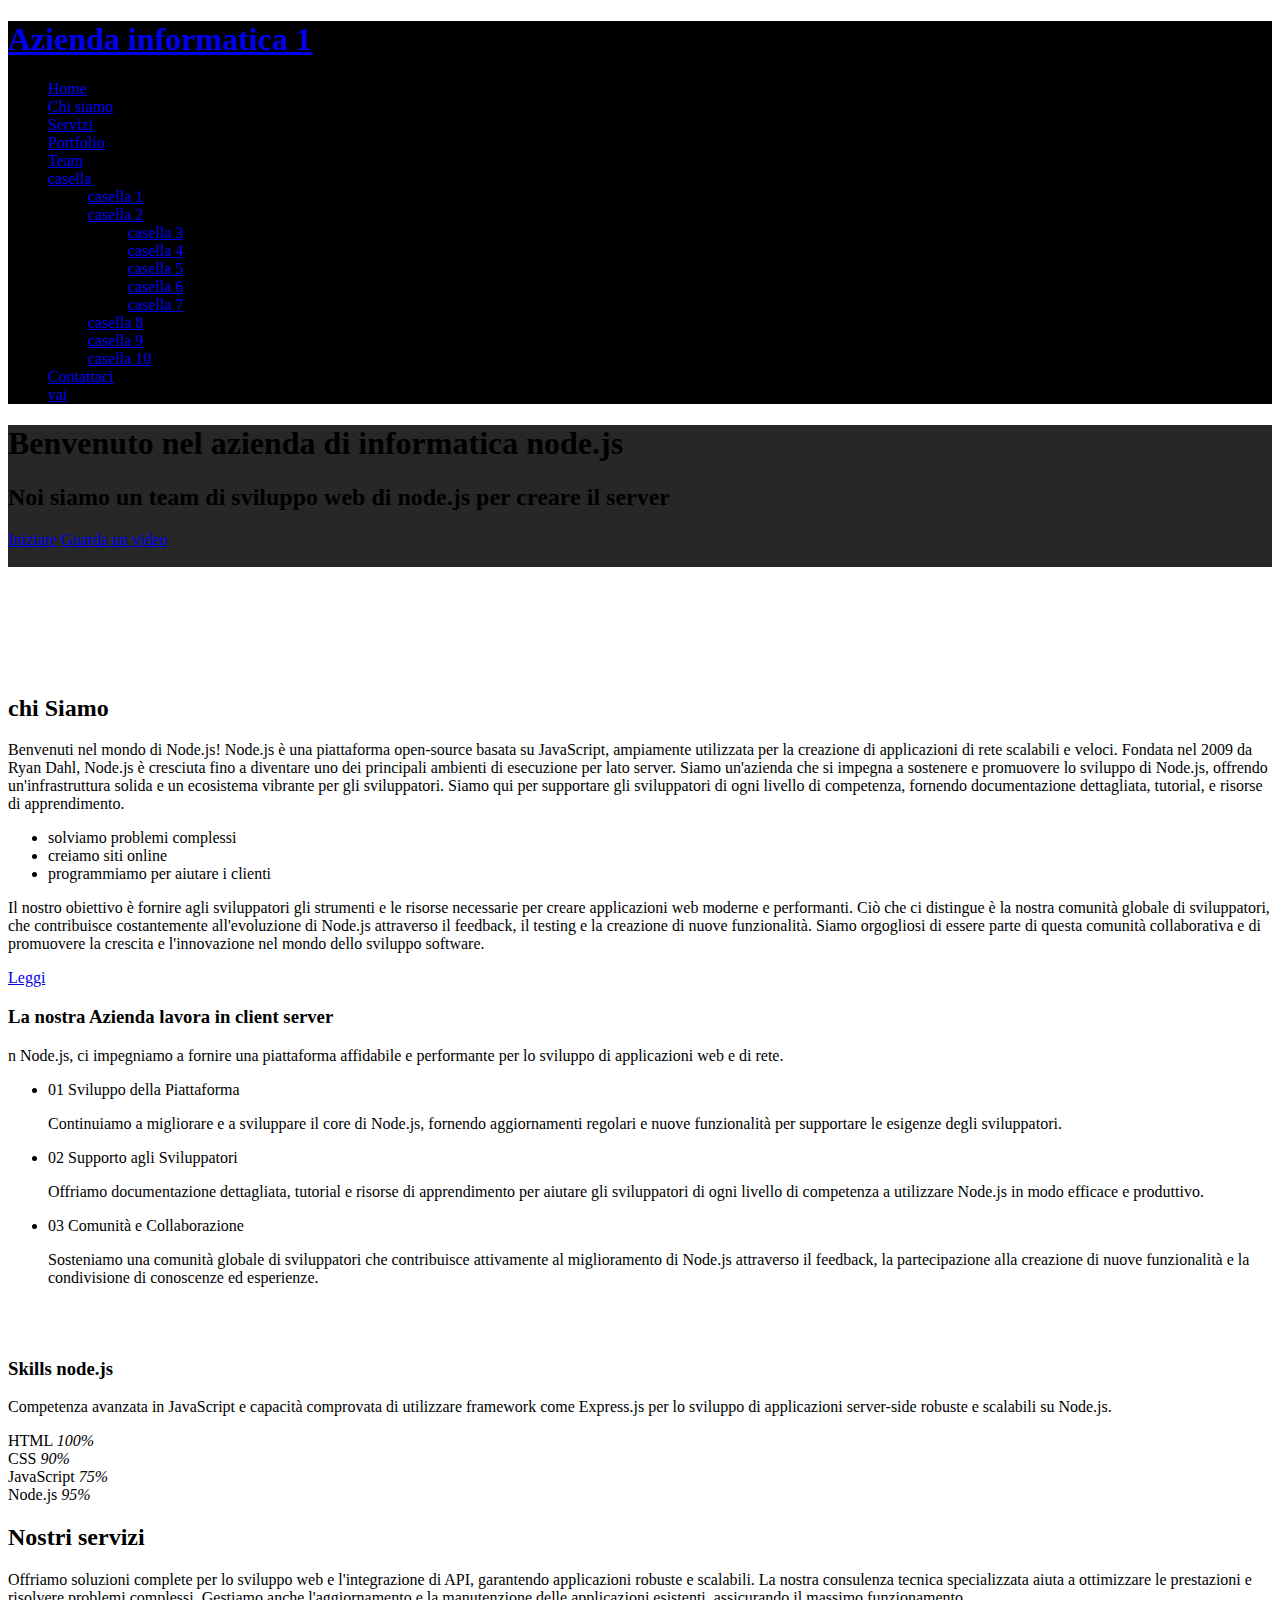
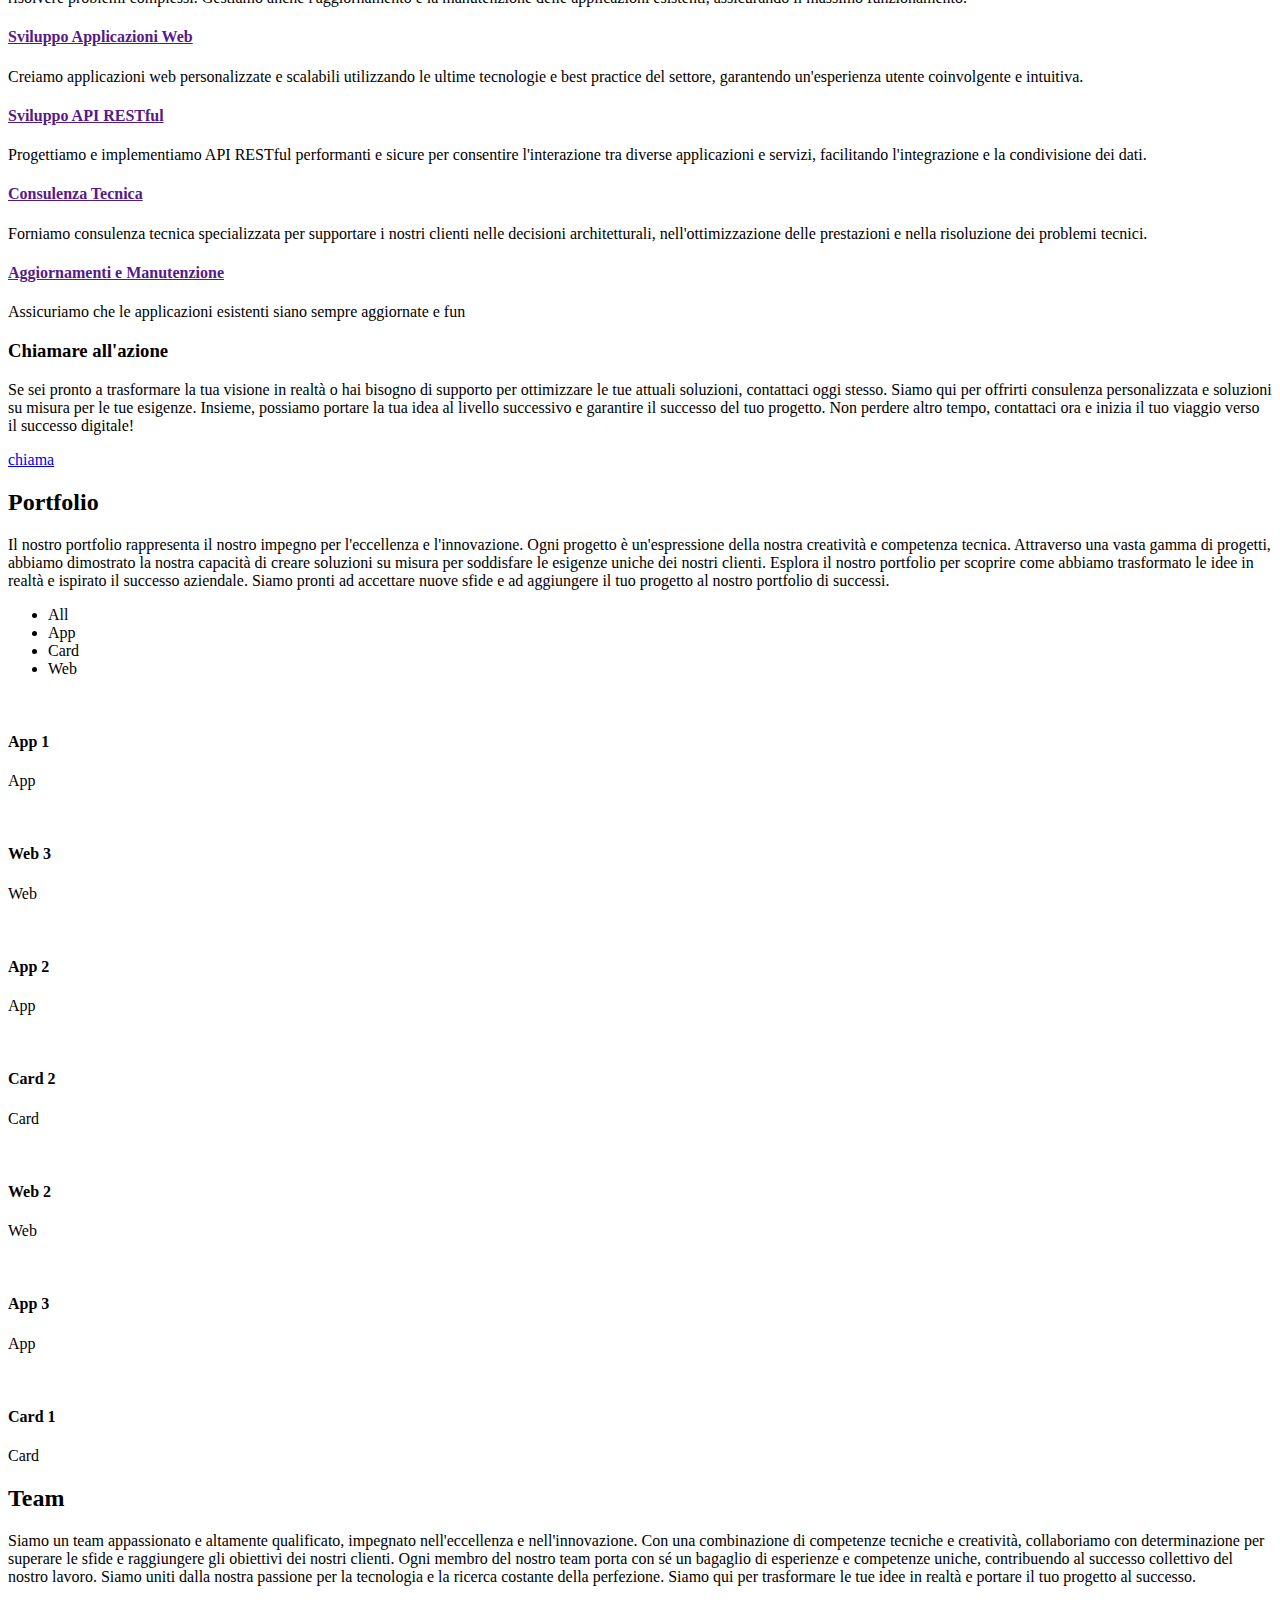
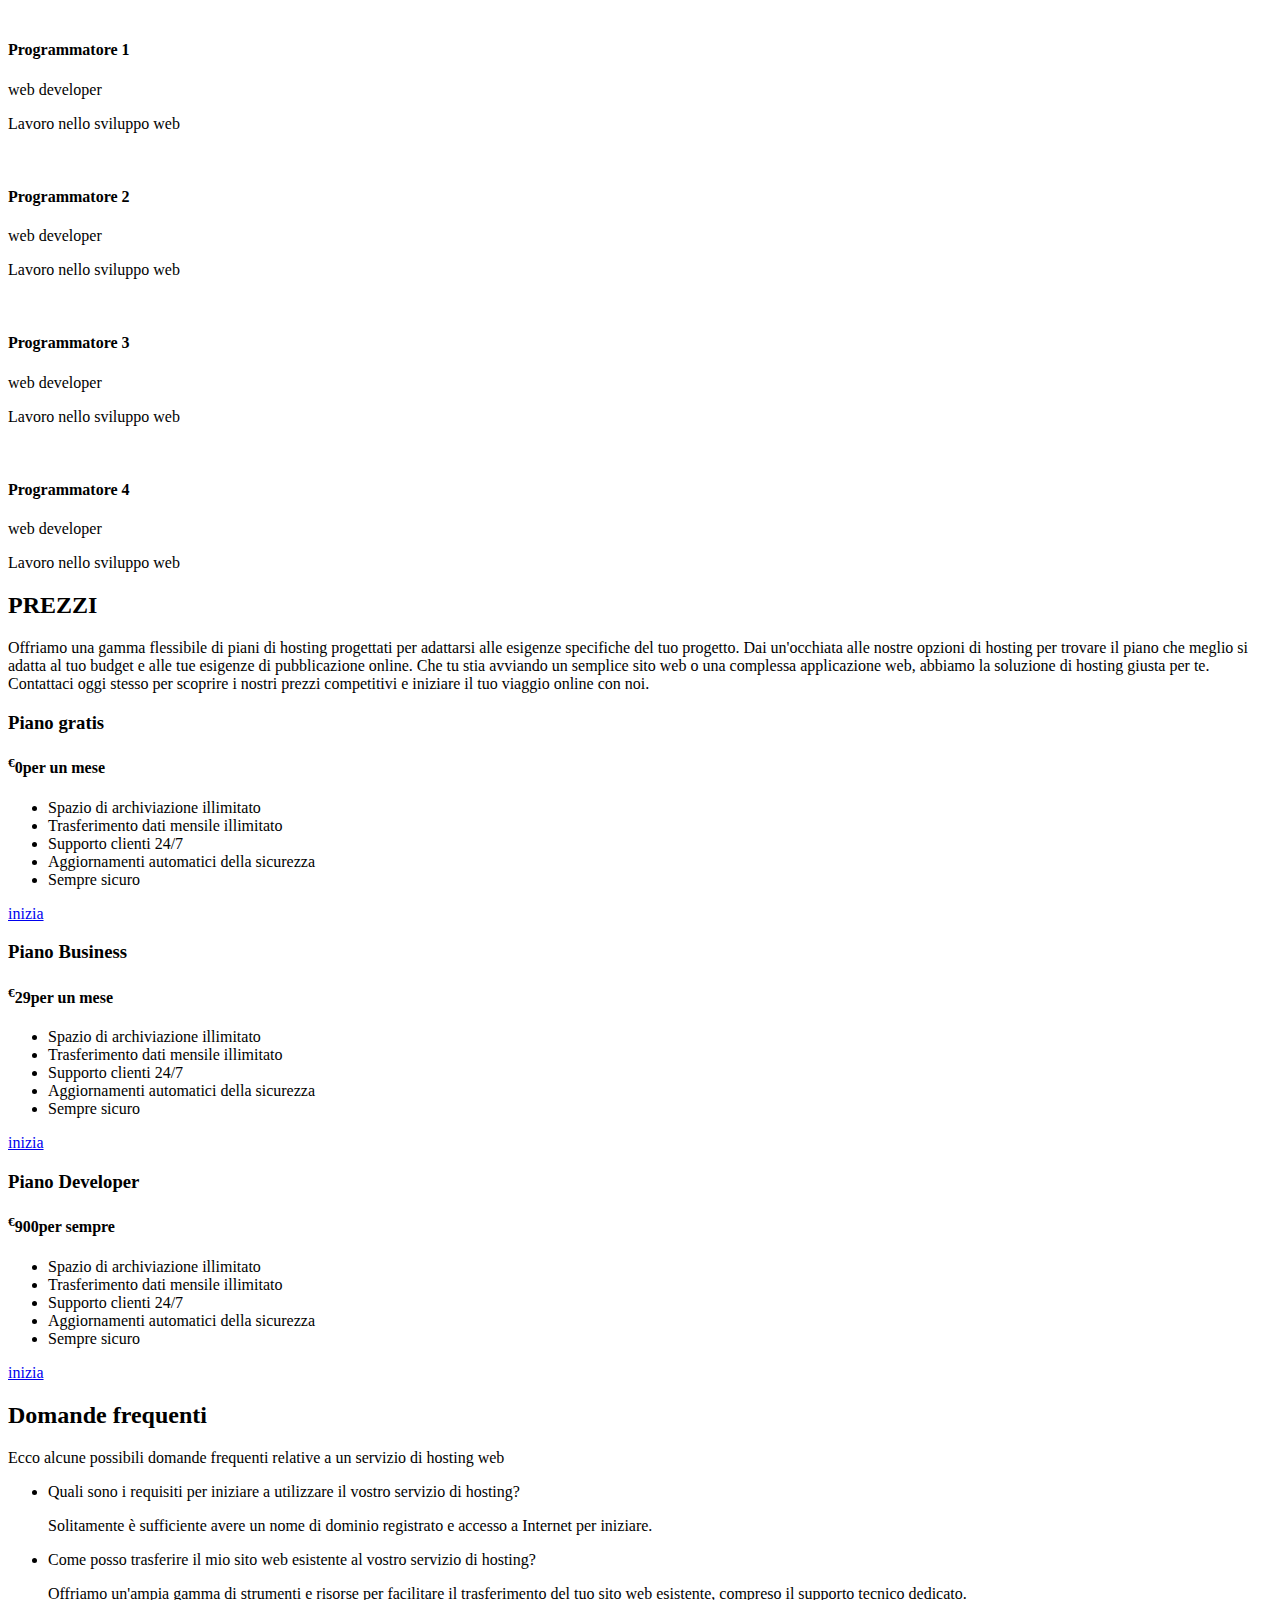
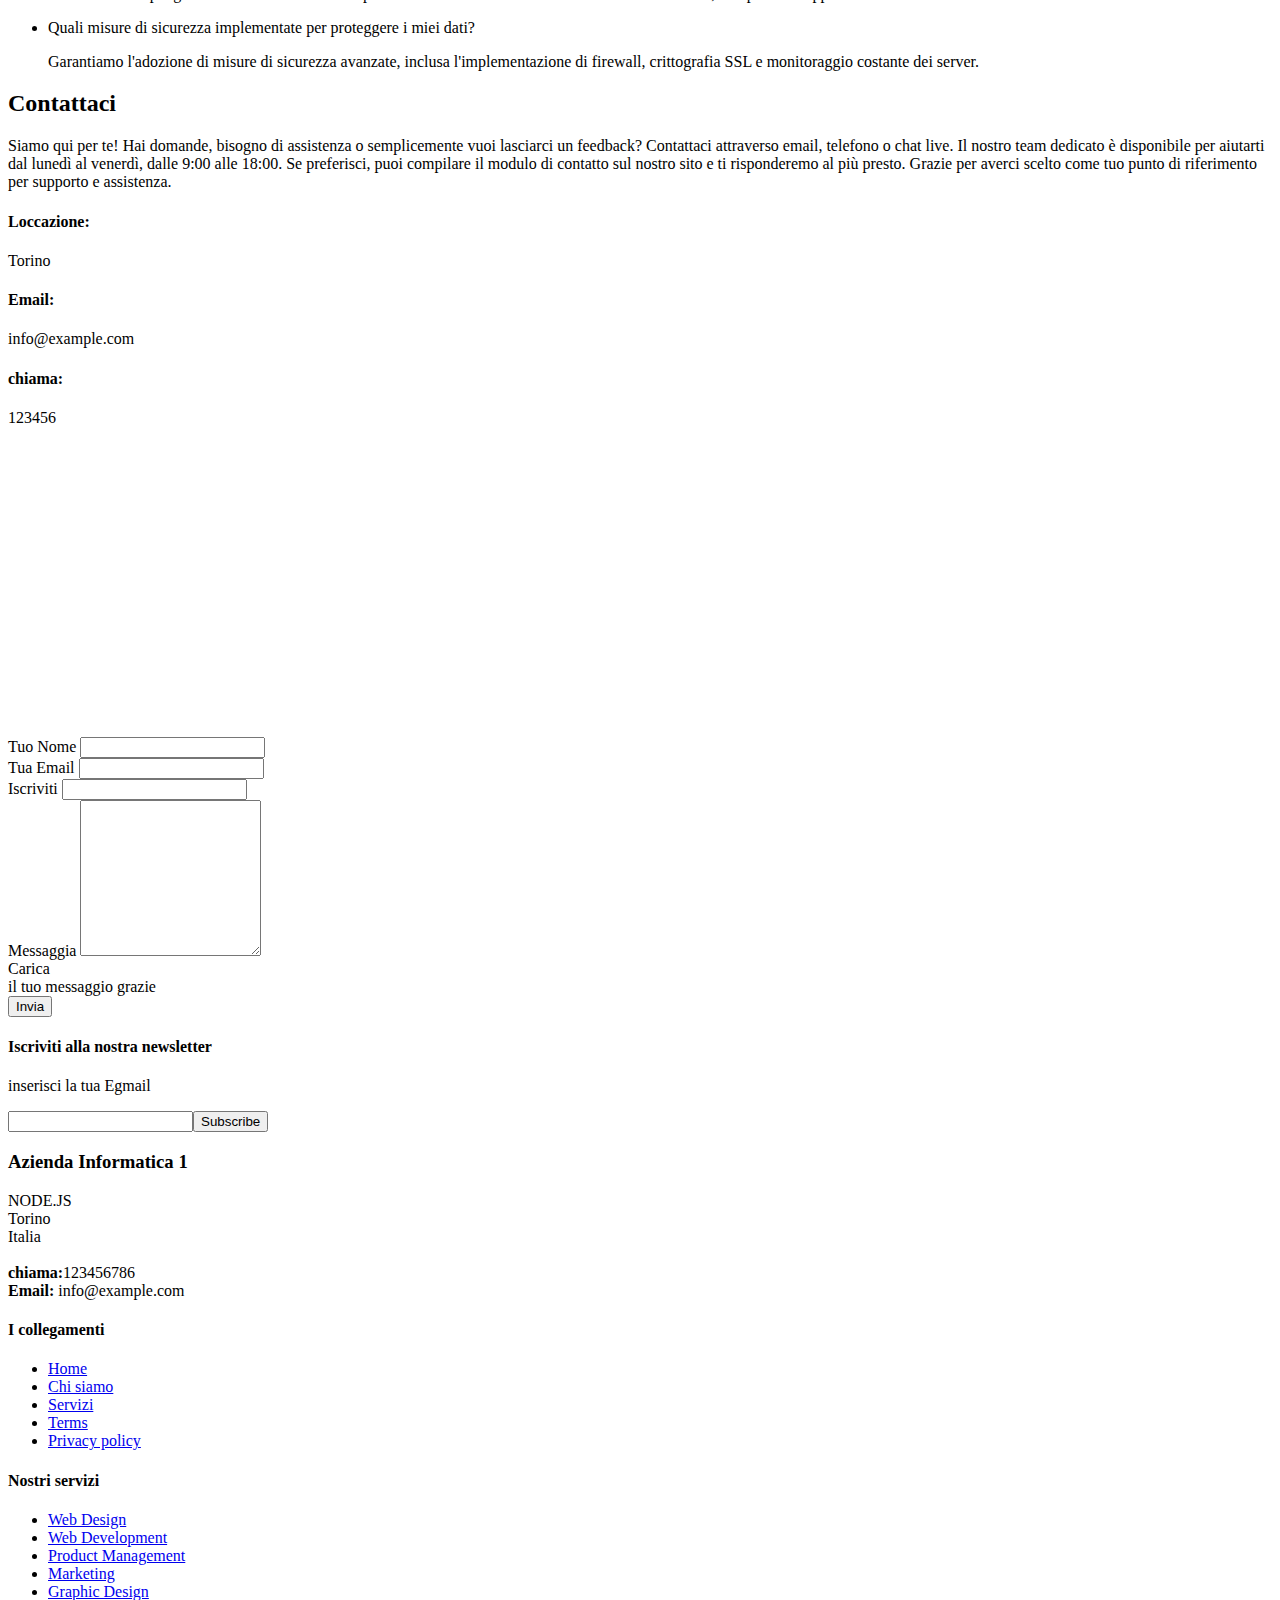
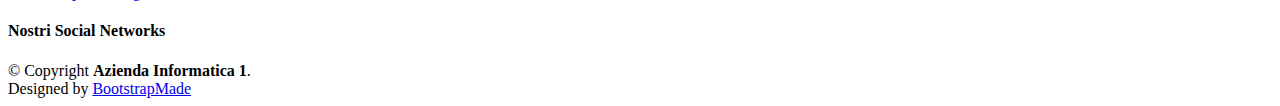
==== index.html @ ce7b56e3 "Add files via upload" ====
<!DOCTYPE html>
<html lang="en">

<head>
  <meta charset="utf-8">
  <meta content="width=device-width, initial-scale=1.0" name="viewport">

  <title>Arsha Bootstrap Template - Index</title>
  <meta content="" name="description">
  <meta content="" name="keywords">

  <link href="assets/img/favicon.png" rel="icon">
  <link href="assets/img/apple-touch-icon.png" rel="apple-touch-icon">

  <link href="https://fonts.googleapis.com/css?family=Open+Sans:300,300i,400,400i,600,600i,700,700i|Jost:300,300i,400,400i,500,500i,600,600i,700,700i|Poppins:300,300i,400,400i,500,500i,600,600i,700,700i" rel="stylesheet">

  <link href="assets/vendor/aos/aos.css" rel="stylesheet">
  <link href="assets/vendor/bootstrap/css/bootstrap.min.css" rel="stylesheet">
  <link href="assets/vendor/bootstrap-icons/bootstrap-icons.css" rel="stylesheet">
  <link href="assets/vendor/boxicons/css/boxicons.min.css" rel="stylesheet">
  <link href="assets/vendor/glightbox/css/glightbox.min.css" rel="stylesheet">
  <link href="assets/vendor/remixicon/remixicon.css" rel="stylesheet">
  <link href="assets/vendor/swiper/swiper-bundle.min.css" rel="stylesheet">

  <link href="assets/css/style.css" rel="stylesheet">

</head>

<body>

  <header id="header" class="fixed-top "style="background-color: black;">
    <div class="container d-flex align-items-center" >

      <h1 class="logo me-auto"><a href="index.html">Azienda informatica 1</a></h1>

      <nav id="navbar" class="navbar">
        <ul>
          <li><a class="nav-link scrollto active" href="#hero">Home</a></li>
          <li><a class="nav-link scrollto" href="#about">Chi siamo</a></li>
          <li><a class="nav-link scrollto" href="#services">Servizi</a></li>
          <li><a class="nav-link   scrollto" href="#portfolio">Portfolio</a></li>
          <li><a class="nav-link scrollto" href="#team">Team</a></li>
          <li class="dropdown"><a href="#"><span>casella </span> <i class="bi bi-chevron-down"></i></a>
            <ul>
              <li><a href="#">casella 1</a></li>
              <li class="dropdown"><a href="#"><span>casella 2</span> <i class="bi bi-chevron-right"></i></a>
                <ul>
                  <li><a href="#">casella 3</a></li>
                  <li><a href="#">casella 4</a></li>
                  <li><a href="#">casella 5</a></li>
                  <li><a href="#">casella 6</a></li>
                  <li><a href="#">casella 7</a></li>
                </ul>
              </li>
              <li><a href="#">casella 8</a></li>
              <li><a href="#">casella 9</a></li>
              <li><a href="#">casella 10</a></li>
            </ul>
          </li>
          <li><a class="nav-link scrollto" href="#contact">Contattaci</a></li>
          <li><a class="getstarted scrollto" href="#about">vai</a></li>
        </ul>
        <i class="bi bi-list mobile-nav-toggle"></i>
      </nav>

    </div>
  </header>

  <section id="hero" class="d-flex align-items-center"style="background-color: rgb(39, 39, 39);" >

    <div class="container" style="background-color: rgb(39, 39, 39);">
      <div class="row">
        <div class="col-lg-6 d-flex flex-column justify-content-center pt-4 pt-lg-0 order-2 order-lg-1" data-aos="fade-up" data-aos-delay="200">
          <h1>Benvenuto nel azienda di informatica node.js</h1>
          <h2>Noi siamo un team di sviluppo web di node.js per creare il server</h2>
          <div class="d-flex justify-content-center justify-content-lg-start">
            <a href="#about" class="btn-get-started scrollto">Iniziare</a>
            <a href="https://youtu.be/L4y3rvxp_Yw?si=QF2DS73Uudn9zlf8" class="glightbox btn-watch-video"><i class="bi bi-play-circle"></i><span>Guarda un video</span></a>
          </div>
        </div>
        <div class="col-lg-6 order-1 order-lg-2 hero-img" data-aos="zoom-in" data-aos-delay="200">
          <img src="assets/img/hero-img.png" class="img-fluid animated" alt="">
        </div>
      </div>
    </div>

  </section>

  <main id="main">

    <section id="clients" class="clients section-bg">
      <div class="container">

        <div class="row" data-aos="zoom-in">

          <div class="col-lg-2 col-md-4 col-6 d-flex align-items-center justify-content-center">
            <img src="assets/img/clients/node.png" class="img-fluid" alt="">
          </div>

          <div class="col-lg-2 col-md-4 col-6 d-flex align-items-center justify-content-center">
            <img src="assets/img/clients/node2.png" class="img-fluid" alt="">
          </div>

          <div class="col-lg-2 col-md-4 col-6 d-flex align-items-center justify-content-center">
            <img src="assets/img/clients/bs5.png" class="img-fluid" alt="">
          </div>

          <div class="col-lg-2 col-md-4 col-6 d-flex align-items-center justify-content-center">
            <img src="assets/img/clients/json.png" class="img-fluid" alt="">
          </div>

          <div class="col-lg-2 col-md-4 col-6 d-flex align-items-center justify-content-center">
            <img src="assets/img/clients/git.png" class="img-fluid" alt="">
          </div>

          <div class="col-lg-2 col-md-4 col-6 d-flex align-items-center justify-content-center">
            <img src="assets/img/clients/htmlcss.png" class="img-fluid" alt="">
          </div>

        </div>

      </div>
    </section>


    <section id="about" class="about">
      <div class="container" data-aos="fade-up">

        <div class="section-title">
          <h2>chi Siamo</h2>
        </div>

        <div class="row content">
          <div class="col-lg-6">
            <p>
              Benvenuti nel mondo di Node.js!
              Node.js è una piattaforma open-source basata su JavaScript, ampiamente utilizzata per la creazione di applicazioni di rete scalabili e veloci. Fondata nel 2009 da Ryan Dahl, Node.js è cresciuta fino a diventare uno dei principali ambienti di esecuzione per lato server.    
              Siamo un'azienda che si impegna a sostenere e promuovere lo sviluppo di Node.js, offrendo un'infrastruttura solida e un ecosistema vibrante per gli sviluppatori. 
              Siamo qui per supportare gli sviluppatori di ogni livello di competenza, fornendo documentazione dettagliata, tutorial, e risorse di apprendimento. 
              
            </p>
            <ul>
              <li><i class="ri-check-double-line"></i> solviamo problemi complessi</li>
              <li><i class="ri-check-double-line"></i> creiamo siti online</li>
              <li><i class="ri-check-double-line"></i> programmiamo per aiutare i clienti</li>
            </ul>
          </div>
          <div class="col-lg-6 pt-4 pt-lg-0">
            <p>
              Il nostro obiettivo è fornire agli sviluppatori gli strumenti e le risorse necessarie per creare applicazioni web moderne e performanti.
              Ciò che ci distingue è la nostra comunità globale di sviluppatori, che contribuisce costantemente all'evoluzione di Node.js attraverso il feedback, il testing e la creazione di nuove funzionalità. Siamo orgogliosi di essere parte di questa comunità collaborativa e di promuovere la crescita e l'innovazione nel mondo dello sviluppo software.  
            </p>
            <a href="#" class="btn-learn-more">Leggi</a>
          </div>
        </div>

      </div>
    </section>

    <section id="why-us" class="why-us section-bg">
      <div class="container-fluid" data-aos="fade-up">

        <div class="row">

          <div class="col-lg-7 d-flex flex-column justify-content-center align-items-stretch  order-2 order-lg-1">

            <div class="content">
              <h3>La nostra Azienda <strong>lavora in client server</strong></h3>
              <p>
                n Node.js, ci impegniamo a fornire una piattaforma affidabile e performante per lo sviluppo di applicazioni web e di rete.
              </p>
            </div>

            <div class="accordion-list">
              <ul>
                <li>
                  <a data-bs-toggle="collapse" class="collapse" data-bs-target="#accordion-list-1"><span>01</span> Sviluppo della Piattaforma <i class="bx bx-chevron-down icon-show"></i><i class="bx bx-chevron-up icon-close"></i></a>
                  <div id="accordion-list-1" class="collapse show" data-bs-parent=".accordion-list">
                    <p>
                      Continuiamo a migliorare e a sviluppare il core di Node.js, fornendo aggiornamenti regolari e nuove funzionalità per supportare le esigenze degli sviluppatori.
                    </p>
                  </div>
                </li>

                <li>
                  <a data-bs-toggle="collapse" data-bs-target="#accordion-list-2" class="collapsed"><span>02</span> Supporto agli Sviluppatori <i class="bx bx-chevron-down icon-show"></i><i class="bx bx-chevron-up icon-close"></i></a>
                  <div id="accordion-list-2" class="collapse" data-bs-parent=".accordion-list">
                    <p>
                      Offriamo documentazione dettagliata, tutorial e risorse di apprendimento per aiutare gli sviluppatori di ogni livello di competenza a utilizzare Node.js in modo efficace e produttivo.
                    </p>
                  </div>
                </li>

                <li>
                  <a data-bs-toggle="collapse" data-bs-target="#accordion-list-3" class="collapsed"><span>03</span> Comunità e Collaborazione <i class="bx bx-chevron-down icon-show"></i><i class="bx bx-chevron-up icon-close"></i></a>
                  <div id="accordion-list-3" class="collapse" data-bs-parent=".accordion-list">
                    <p>
                      Sosteniamo una comunità globale di sviluppatori che contribuisce attivamente al miglioramento di Node.js attraverso il feedback, la partecipazione alla creazione di nuove funzionalità e la condivisione di conoscenze ed esperienze.
                    </p>
                  </div>
                </li>

              </ul>
            </div>

          </div>

          <div class="col-lg-5 align-items-stretch order-1 order-lg-2 img" style='background-image: url("assets/img/why-us.png");' data-aos="zoom-in" data-aos-delay="150">&nbsp;</div>
        </div>

      </div>
    </section>

    <section id="skills" class="skills">
      <div class="container" data-aos="fade-up">

        <div class="row">
          <div class="col-lg-6 d-flex align-items-center" data-aos="fade-right" data-aos-delay="100">
            <img src="assets/img/skills.png" class="img-fluid" alt="">
          </div>
          <div class="col-lg-6 pt-4 pt-lg-0 content" data-aos="fade-left" data-aos-delay="100">
            <h3>Skills node.js</h3>
            <p class="fst-italic">
              Competenza avanzata in JavaScript e capacità comprovata di utilizzare framework come Express.js per lo sviluppo di applicazioni server-side robuste e scalabili su Node.js.
            </p>

            <div class="skills-content">

              <div class="progress">
                <span class="skill">HTML <i class="val">100%</i></span>
                <div class="progress-bar-wrap">
                  <div class="progress-bar" role="progressbar" aria-valuenow="100" aria-valuemin="0" aria-valuemax="100"></div>
                </div>
              </div>

              <div class="progress">
                <span class="skill">CSS <i class="val">90%</i></span>
                <div class="progress-bar-wrap">
                  <div class="progress-bar" role="progressbar" aria-valuenow="90" aria-valuemin="0" aria-valuemax="100"></div>
                </div>
              </div>

              <div class="progress">
                <span class="skill">JavaScript <i class="val">75%</i></span>
                <div class="progress-bar-wrap">
                  <div class="progress-bar" role="progressbar" aria-valuenow="75" aria-valuemin="0" aria-valuemax="100"></div>
                </div>
              </div>

              <div class="progress">
                <span class="skill">Node.js <i class="val">95%</i></span>
                <div class="progress-bar-wrap">
                  <div class="progress-bar" role="progressbar" aria-valuenow="95" aria-valuemin="0" aria-valuemax="100"></div>
                </div>
              </div>

            </div>

          </div>
        </div>

      </div>
    </section>


    <section id="services" class="services section-bg">
      <div class="container" data-aos="fade-up">

        <div class="section-title">
          <h2>Nostri servizi</h2>
          <p>Offriamo soluzioni complete per lo sviluppo web e l'integrazione di API, garantendo applicazioni robuste e scalabili. La nostra consulenza tecnica specializzata aiuta a ottimizzare le prestazioni e risolvere problemi complessi. Gestiamo anche l'aggiornamento e la manutenzione delle applicazioni esistenti, assicurando il massimo funzionamento.</p>
        </div>

        <div class="row">
          <div class="col-xl-3 col-md-6 d-flex align-items-stretch" data-aos="zoom-in" data-aos-delay="100">
            <div class="icon-box">
              <div class="icon"><i class="bx bxl-dribbble"></i></div>
              <h4><a href="">Sviluppo Applicazioni Web</a></h4>
              <p>Creiamo applicazioni web personalizzate e scalabili utilizzando le ultime tecnologie e best practice del settore, garantendo un'esperienza utente coinvolgente e intuitiva.</p>
            </div>
          </div>

          <div class="col-xl-3 col-md-6 d-flex align-items-stretch mt-4 mt-md-0" data-aos="zoom-in" data-aos-delay="200">
            <div class="icon-box">
              <div class="icon"><i class="bx bx-file"></i></div>
              <h4><a href="">Sviluppo API RESTful</a></h4>
              <p>Progettiamo e implementiamo API RESTful performanti e sicure per consentire l'interazione tra diverse applicazioni e servizi, facilitando l'integrazione e la condivisione dei dati.</p>
            </div>
          </div>

          <div class="col-xl-3 col-md-6 d-flex align-items-stretch mt-4 mt-xl-0" data-aos="zoom-in" data-aos-delay="300">
            <div class="icon-box">
              <div class="icon"><i class="bx bx-tachometer"></i></div>
              <h4><a href="">Consulenza Tecnica</a></h4>
              <p>Forniamo consulenza tecnica specializzata per supportare i nostri clienti nelle decisioni architetturali, nell'ottimizzazione delle prestazioni e nella risoluzione dei problemi tecnici.</p>
            </div>
          </div>

          <div class="col-xl-3 col-md-6 d-flex align-items-stretch mt-4 mt-xl-0" data-aos="zoom-in" data-aos-delay="400">
            <div class="icon-box">
              <div class="icon"><i class="bx bx-layer"></i></div>
              <h4><a href="">Aggiornamenti e Manutenzione</a></h4>
              <p>Assicuriamo che le applicazioni esistenti siano sempre aggiornate e fun</p>
            </div>
          </div>

        </div>

      </div>
    </section>

    <section id="cta" class="cta">
      <div class="container" data-aos="zoom-in">

        <div class="row">
          <div class="col-lg-9 text-center text-lg-start">
            <h3>Chiamare all'azione</h3>
            <p>Se sei pronto a trasformare la tua visione in realtà o hai bisogno di supporto per ottimizzare le tue attuali soluzioni, contattaci oggi stesso. Siamo qui per offrirti consulenza personalizzata e soluzioni su misura per le tue esigenze. Insieme, possiamo portare la tua idea al livello successivo e garantire il successo del tuo progetto. Non perdere altro tempo, contattaci ora e inizia il tuo viaggio verso il successo digitale!</p>
          </div>
          <div class="col-lg-3 cta-btn-container text-center">
            <a class="cta-btn align-middle" href="#">chiama</a>
          </div>
        </div>

      </div>
    </section>

    <section id="portfolio" class="portfolio">
      <div class="container" data-aos="fade-up">

        <div class="section-title">
          <h2>Portfolio</h2>
          <p>Il nostro portfolio rappresenta il nostro impegno per l'eccellenza e l'innovazione. Ogni progetto è un'espressione della nostra creatività e competenza tecnica. Attraverso una vasta gamma di progetti, abbiamo dimostrato la nostra capacità di creare soluzioni su misura per soddisfare le esigenze uniche dei nostri clienti. Esplora il nostro portfolio per scoprire come abbiamo trasformato le idee in realtà e ispirato il successo aziendale. Siamo pronti ad accettare nuove sfide e ad aggiungere il tuo progetto al nostro portfolio di successi.</p>
        </div>

        <ul id="portfolio-flters" class="d-flex justify-content-center" data-aos="fade-up" data-aos-delay="100">
          <li data-filter="*" class="filter-active">All</li>
          <li data-filter=".filter-app">App</li>
          <li data-filter=".filter-card">Card</li>
          <li data-filter=".filter-web">Web</li>
        </ul>

        <div class="row portfolio-container" data-aos="fade-up" data-aos-delay="200">

          <div class="col-lg-4 col-md-6 portfolio-item filter-app">
            <div class="portfolio-img"><img src="assets/img/portfolio/nodejs.jpg" class="img-fluid" alt=""></div>
            <div class="portfolio-info">
              <h4>App 1</h4>
              <p>App</p>
              <a href="assets/img/portfolio/nodejs.jpg" data-gallery="portfolioGallery" class="portfolio-lightbox preview-link" title="App 1"><i class="bx bx-plus"></i></a>
              <a href="portfolio-details.html" class="details-link" title="More Details"><i class="bx bx-link"></i></a>
            </div>
          </div>

          <div class="col-lg-4 col-md-6 portfolio-item filter-web">
            <div class="portfolio-img"><img src="assets/img/portfolio/nodejs2.png" class="img-fluid" alt=""></div>
            <div class="portfolio-info">
              <h4>Web 3</h4>
              <p>Web</p>
              <a href="assets/img/portfolio/node.js3.png" data-gallery="portfolioGallery" class="portfolio-lightbox preview-link" title="Web 3"><i class="bx bx-plus"></i></a>
              <a href="portfolio-details.html" class="details-link" title="More Details"><i class="bx bx-link"></i></a>
            </div>
          </div>

          <div class="col-lg-4 col-md-6 portfolio-item filter-app">
            <div class="portfolio-img"><img src="assets/img/portfolio/nodee4.jpg" class="img-fluid" alt=""></div>
            <div class="portfolio-info">
              <h4>App 2</h4>
              <p>App</p>
              <a href="assets/img/portfolio/nodee4.jpg" data-gallery="portfolioGallery" class="portfolio-lightbox preview-link" title="App 2"><i class="bx bx-plus"></i></a>
              <a href="portfolio-details.html" class="details-link" title="More Details"><i class="bx bx-link"></i></a>
            </div>
          </div>

          <div class="col-lg-4 col-md-6 portfolio-item filter-card">
            <div class="portfolio-img"><img src="assets/img/portfolio/nodejs.jpg" class="img-fluid" alt=""></div>
            <div class="portfolio-info">
              <h4>Card 2</h4>
              <p>Card</p>
              <a href="assets/img/portfolio/nodejs.jpg" data-gallery="portfolioGallery" class="portfolio-lightbox preview-link" title="Card 2"><i class="bx bx-plus"></i></a>
              <a href="portfolio-details.html" class="details-link" title="More Details"><i class="bx bx-link"></i></a>
            </div>
          </div>

          <div class="col-lg-4 col-md-6 portfolio-item filter-web">
            <div class="portfolio-img"><img src="assets/img/portfolio/pcccc.jpg" class="img-fluid" alt=""></div>
            <div class="portfolio-info">
              <h4>Web 2</h4>
              <p>Web</p>
              <a href="assets/img/portfolio/pcccc.jpg" data-gallery="portfolioGallery" class="portfolio-lightbox preview-link" title="Web 2"><i class="bx bx-plus"></i></a>
              <a href="portfolio-details.html" class="details-link" title="More Details"><i class="bx bx-link"></i></a>
            </div>
          </div>

          <div class="col-lg-4 col-md-6 portfolio-item filter-app">
            <div class="portfolio-img"><img src="assets/img/portfolio/La-Tecnologia-Informatica-sempre-più-piccola.jpg" class="img-fluid" alt=""></div>
            <div class="portfolio-info">
              <h4>App 3</h4>
              <p>App</p>
              <a href="assets/img/portfolio/La-Tecnologia-Informatica-sempre-più-piccola.jpg" data-gallery="portfolioGallery" class="portfolio-lightbox preview-link" title="App 3"><i class="bx bx-plus"></i></a>
              <a href="portfolio-details.html" class="details-link" title="More Details"><i class="bx bx-link"></i></a>
            </div>
          </div>

          <div class="col-lg-4 col-md-6 portfolio-item filter-card">
            <div class="portfolio-img"><img src="assets/img/portfolio/computeredu.jpg" class="img-fluid" alt=""></div>
            <div class="portfolio-info">
              <h4>Card 1</h4>
              <p>Card</p>
              <a href="assets/img/portfolio/computeredu.jpg" data-gallery="portfolioGallery" class="portfolio-lightbox preview-link" title="Card 1"><i class="bx bx-plus"></i></a>
              <a href="portfolio-details.html" class="details-link" title="More Details"><i class="bx bx-link"></i></a>
            </div>
          </div>

        

        </div>

      </div>
    </section><!-- End Portfolio Section -->

    <!-- ======= Team Section ======= -->
    <section id="team" class="team section-bg">
      <div class="container" data-aos="fade-up">

        <div class="section-title">
          <h2>Team</h2>
          <p>
            Siamo un team appassionato e altamente qualificato, impegnato nell'eccellenza e nell'innovazione. Con una combinazione di competenze tecniche e creatività, collaboriamo con determinazione per superare le sfide e raggiungere gli obiettivi dei nostri clienti. Ogni membro del nostro team porta con sé un bagaglio di esperienze e competenze uniche, contribuendo al successo collettivo del nostro lavoro. Siamo uniti dalla nostra passione per la tecnologia e la ricerca costante della perfezione. Siamo qui per trasformare le tue idee in realtà e portare il tuo progetto al successo.</p>
        </div>

        <div class="row">

          <div class="col-lg-6" data-aos="zoom-in" data-aos-delay="100">
            <div class="member d-flex align-items-start">
              <div class="pic"><img src="assets/img/team/p1.webp" class="img-fluid" alt=""></div>
              <div class="member-info">
                <h4>Programmatore 1</h4>
                <span>web developer</span>
                <p>Lavoro nello sviluppo web</p>
                <div class="social">
                  <a href=""><i class="ri-twitter-fill"></i></a>
                  <a href=""><i class="ri-facebook-fill"></i></a>
                  <a href=""><i class="ri-instagram-fill"></i></a>
                  <a href=""> <i class="ri-linkedin-box-fill"></i> </a>
                </div>
              </div>
            </div>
          </div>

          <div class="col-lg-6 mt-4 mt-lg-0" data-aos="zoom-in" data-aos-delay="200">
            <div class="member d-flex align-items-start">
              <div class="pic"><img src="assets/img/team/p2.webp" class="img-fluid" alt=""></div>
              <div class="member-info">
                <h4>Programmatore 2</h4>
                <span>web developer</span>
                <p>Lavoro nello sviluppo web</p>
                <div class="social">
                  <a href=""><i class="ri-twitter-fill"></i></a>
                  <a href=""><i class="ri-facebook-fill"></i></a>
                  <a href=""><i class="ri-instagram-fill"></i></a>
                  <a href=""> <i class="ri-linkedin-box-fill"></i> </a>
                </div>
              </div>
            </div>
          </div>

          <div class="col-lg-6 mt-4" data-aos="zoom-in" data-aos-delay="300">
            <div class="member d-flex align-items-start">
              <div class="pic"><img src="assets/img/team/p3.webp" class="img-fluid" alt=""></div>
              <div class="member-info">
                <h4>Programmatore 3</h4>
                <span>web developer</span>
                <p>Lavoro nello sviluppo web</p>
                <div class="social">
                  <a href=""><i class="ri-twitter-fill"></i></a>
                  <a href=""><i class="ri-facebook-fill"></i></a>
                  <a href=""><i class="ri-instagram-fill"></i></a>
                  <a href=""> <i class="ri-linkedin-box-fill"></i> </a>
                </div>
              </div>
            </div>
          </div>

          <div class="col-lg-6 mt-4" data-aos="zoom-in" data-aos-delay="400">
            <div class="member d-flex align-items-start">
              <div class="pic"><img src="assets/img/team/p4.webp" class="img-fluid" alt=""></div>
              <div class="member-info">
                <h4>Programmatore 4</h4>
                <span>web developer</span>
                <p>Lavoro nello sviluppo web</p>
                <div class="social">
                  <a href=""><i class="ri-twitter-fill"></i></a>
                  <a href=""><i class="ri-facebook-fill"></i></a>
                  <a href=""><i class="ri-instagram-fill"></i></a>
                  <a href=""> <i class="ri-linkedin-box-fill"></i> </a>
                </div>
              </div>
            </div>
          </div>

        </div>

      </div>
    </section>

    <section id="pricing" class="pricing">
      <div class="container" data-aos="fade-up">

        <div class="section-title">
          <h2>PREZZI</h2>
          <p>

            Offriamo una gamma flessibile di piani di hosting progettati per adattarsi alle esigenze specifiche del tuo progetto. Dai un'occhiata alle nostre opzioni di hosting per trovare il piano che meglio si adatta al tuo budget e alle tue esigenze di pubblicazione online. Che tu stia avviando un semplice sito web o una complessa applicazione web, abbiamo la soluzione di hosting giusta per te. Contattaci oggi stesso per scoprire i nostri prezzi competitivi e iniziare il tuo viaggio online con noi.</p>
        </div>

        <div class="row">

          <div class="col-lg-4" data-aos="fade-up" data-aos-delay="100">
            <div class="box">
              <h3>Piano gratis</h3>
              <h4><sup>€</sup>0<span>per un mese</span></h4>
              <ul>
                <li><i class="bx bx-check"></i> Spazio di archiviazione illimitato</li>
                <li><i class="bx bx-check"></i> Trasferimento dati mensile illimitato</li>
                <li><i class="bx bx-check"></i> Supporto clienti 24/7</li>
                <li class="na"><i class="bx bx-x"></i> <span>Aggiornamenti automatici della sicurezza</span></li>
                <li class="na"><i class="bx bx-x"></i> <span>Sempre sicuro</span></li>
              </ul>
              <a href="#" class="buy-btn">inizia</a>
            </div>
          </div>

          <div class="col-lg-4 mt-4 mt-lg-0" data-aos="fade-up" data-aos-delay="200">
            <div class="box featured">
              <h3>Piano Business</h3>
              <h4><sup>€</sup>29<span>per un mese</span></h4>
              <ul>
                <li><i class="bx bx-check"></i> Spazio di archiviazione illimitato</li>
                <li><i class="bx bx-check"></i> Trasferimento dati mensile illimitato</li>
                <li><i class="bx bx-check"></i> Supporto clienti 24/7</li>
                <li><i class="bx bx-check"></i> Aggiornamenti automatici della sicurezza</li>
                <li><i class="bx bx-check"></i> Sempre sicuro</li>
              </ul>
              <a href="#" class="buy-btn">inizia</a>
            </div>
          </div>

          <div class="col-lg-4 mt-4 mt-lg-0" data-aos="fade-up" data-aos-delay="300">
            <div class="box">
              <h3>Piano Developer</h3>
              <h4><sup>€</sup>900<span>per sempre</span></h4>
              <ul>
                <li><i class="bx bx-check"></i> Spazio di archiviazione illimitato</li>
                <li><i class="bx bx-check"></i> Trasferimento dati mensile illimitato</li>
                <li><i class="bx bx-check"></i> Supporto clienti 24/7</li>
                <li><i class="bx bx-check"></i> Aggiornamenti automatici della sicurezza</li>
                <li><i class="bx bx-check"></i> Sempre sicuro</li>
              </ul>
              <a href="#" class="buy-btn">inizia</a>
            </div>
          </div>


        </div>

      </div>
    </section>

    <section id="faq" class="faq section-bg">
      <div class="container" data-aos="fade-up">

        <div class="section-title">
          <h2>Domande frequenti</h2>
          <p>Ecco alcune possibili domande frequenti relative a un servizio di hosting web</p>
        </div>

        <div class="faq-list">
          <ul>
            <li data-aos="fade-up" data-aos-delay="100">
              <i class="bx bx-help-circle icon-help"></i> <a data-bs-toggle="collapse" class="collapse" data-bs-target="#faq-list-1">Quali sono i requisiti per iniziare a utilizzare il vostro servizio di hosting? <i class="bx bx-chevron-down icon-show"></i><i class="bx bx-chevron-up icon-close"></i></a>
              <div id="faq-list-1" class="collapse show" data-bs-parent=".faq-list">
                <p>Solitamente è sufficiente avere un nome di dominio registrato e accesso a Internet per iniziare.</p>
              </div>
            </li>

            <li data-aos="fade-up" data-aos-delay="200">
              <i class="bx bx-help-circle icon-help"></i> <a data-bs-toggle="collapse" data-bs-target="#faq-list-2" class="collapsed">Come posso trasferire il mio sito web esistente al vostro servizio di hosting? <i class="bx bx-chevron-down icon-show"></i><i class="bx bx-chevron-up icon-close"></i></a>
              <div id="faq-list-2" class="collapse" data-bs-parent=".faq-list">
                <p>Offriamo un'ampia gamma di strumenti e risorse per facilitare il trasferimento del tuo sito web esistente, compreso il supporto tecnico dedicato.</p>
              </div>
            </li>

            <li data-aos="fade-up" data-aos-delay="300">
              <i class="bx bx-help-circle icon-help"></i> <a data-bs-toggle="collapse" data-bs-target="#faq-list-3" class="collapsed">Quali misure di sicurezza implementate per proteggere i miei dati? <i class="bx bx-chevron-down icon-show"></i><i class="bx bx-chevron-up icon-close"></i></a>
              <div id="faq-list-3" class="collapse" data-bs-parent=".faq-list">
                <p>Garantiamo l'adozione di misure di sicurezza avanzate, inclusa l'implementazione di firewall, crittografia SSL e monitoraggio costante dei server.</p>
              </div>
            </li>



          </ul>
        </div>

      </div>
    </section>

    <section id="contact" class="contact">
      <div class="container" data-aos="fade-up">

        <div class="section-title">
          <h2>Contattaci</h2>
          <p>Siamo qui per te! Hai domande, bisogno di assistenza o semplicemente vuoi lasciarci un feedback? Contattaci attraverso email, telefono o chat live. Il nostro team dedicato è disponibile per aiutarti dal lunedì al venerdì, dalle 9:00 alle 18:00. Se preferisci, puoi compilare il modulo di contatto sul nostro sito e ti risponderemo al più presto. Grazie per averci scelto come tuo punto di riferimento per supporto e assistenza.</p>
        </div>

        <div class="row">

          <div class="col-lg-5 d-flex align-items-stretch">
            <div class="info">
              <div class="address">
                <i class="bi bi-geo-alt"></i>
                <h4>Loccazione:</h4>
                <p>Torino</p>
              </div>

              <div class="email">
                <i class="bi bi-envelope"></i>
                <h4>Email:</h4>
                <p>info@example.com</p>
              </div>

              <div class="phone">
                <i class="bi bi-phone"></i>
                <h4>chiama:</h4>
                <p>123456</p>
              </div>

              <iframe src="https://www.google.com/maps/embed?pb=!1m18!1m12!1m3!1d6150137.284129347!2d7.429170777897974!3d41.17823872660045!2m3!1f0!2f0!3f0!3m2!1i1024!2i768!4f13.1!3m3!1m2!1s0x12d4fe82448dd203%3A0xe22cf55c24635e6f!2sItalia!5e0!3m2!1sit!2sit!4v1707339571501!5m2!1sit!2sit" frameborder="0" style="border:0; width: 100%; height: 290px;" allowfullscreen></iframe>
            </div>

          </div>

          <div class="col-lg-7 mt-5 mt-lg-0 d-flex align-items-stretch">
            <form action="forms/contact.php" method="post" role="form" class="php-email-form">
              <div class="row">
                <div class="form-group col-md-6">
                  <label for="name">Tuo Nome</label>
                  <input type="text" name="name" class="form-control" id="name" required>
                </div>
                <div class="form-group col-md-6">
                  <label for="name">Tua Email</label>
                  <input type="email" class="form-control" name="email" id="email" required>
                </div>
              </div>
              <div class="form-group">
                <label for="name">Iscriviti</label>
                <input type="text" class="form-control" name="subject" id="subject" required>
              </div>
              <div class="form-group">
                <label for="name">Messaggia</label>
                <textarea class="form-control" name="message" rows="10" required></textarea>
              </div>
              <div class="my-3">
                <div class="loading">Carica</div>
                <div class="error-message"></div>
                <div class="sent-message">il tuo messaggio grazie</div>
              </div>
              <div class="text-center"><button type="submit">Invia</button></div>
            </form>
          </div>

        </div>

      </div>
    </section>

  </main>

  <footer id="footer">

    <div class="footer-newsletter">
      <div class="container">
        <div class="row justify-content-center">
          <div class="col-lg-6">
            <h4>Iscriviti alla nostra newsletter</h4>
            <p>inserisci la tua Egmail</p>
            <form action="" method="post">
              <input type="email" name="email"><input type="submit" value="Subscribe">
            </form>
          </div>
        </div>
      </div>
    </div>

    <div class="footer-top">
      <div class="container">
        <div class="row">

          <div class="col-lg-3 col-md-6 footer-contact">
            <h3>Azienda Informatica 1</h3>
            <p>
              NODE.JS <br>
              Torino<br>
              Italia <br><br>
              <strong>chiama:</strong>123456786<br>
              <strong>Email:</strong> info@example.com<br>
            </p>
          </div>

          <div class="col-lg-3 col-md-6 footer-links">
            <h4>I collegamenti</h4>
            <ul>
              <li><i class="bx bx-chevron-right"></i> <a href="#">Home</a></li>
              <li><i class="bx bx-chevron-right"></i> <a href="#">Chi siamo</a></li>
              <li><i class="bx bx-chevron-right"></i> <a href="#">Servizi</a></li>
              <li><i class="bx bx-chevron-right"></i> <a href="#">Terms </a></li>
              <li><i class="bx bx-chevron-right"></i> <a href="#">Privacy policy</a></li>
            </ul>
          </div>

          <div class="col-lg-3 col-md-6 footer-links">
            <h4>Nostri servizi</h4>
            <ul>
              <li><i class="bx bx-chevron-right"></i> <a href="#">Web Design</a></li>
              <li><i class="bx bx-chevron-right"></i> <a href="#">Web Development</a></li>
              <li><i class="bx bx-chevron-right"></i> <a href="#">Product Management</a></li>
              <li><i class="bx bx-chevron-right"></i> <a href="#">Marketing</a></li>
              <li><i class="bx bx-chevron-right"></i> <a href="#">Graphic Design</a></li>
            </ul>
          </div>

          <div class="col-lg-3 col-md-6 footer-links">
            <h4>Nostri Social Networks</h4>
            <div class="social-links mt-3">
              <a href="#" class="twitter"><i class="bx bxl-twitter"></i></a>
              <a href="#" class="facebook"><i class="bx bxl-facebook"></i></a>
              <a href="#" class="instagram"><i class="bx bxl-instagram"></i></a>
              <a href="#" class="google-plus"><i class="bx bxl-skype"></i></a>
              <a href="#" class="linkedin"><i class="bx bxl-linkedin"></i></a>
            </div>
          </div>

        </div>
      </div>
    </div>

    <div class="container footer-bottom clearfix">
      <div class="copyright">
        &copy; Copyright <strong><span>Azienda Informatica 1</span></strong>.
      <div class="credits">
        Designed by <a href="https://bootstrapmade.com/">BootstrapMade</a>
      </div>
    </div>
  </footer>

  <div id="preloader"></div>
  <a href="#" class="back-to-top d-flex align-items-center justify-content-center"><i class="bi bi-arrow-up-short"></i></a>

  <script src="assets/vendor/aos/aos.js"></script>
  <script src="assets/vendor/bootstrap/js/bootstrap.bundle.min.js"></script>
  <script src="assets/vendor/glightbox/js/glightbox.min.js"></script>
  <script src="assets/vendor/isotope-layout/isotope.pkgd.min.js"></script>
  <script src="assets/vendor/swiper/swiper-bundle.min.js"></script>
  <script src="assets/vendor/waypoints/noframework.waypoints.js"></script>
  <script src="assets/vendor/php-email-form/validate.js"></script>

  <script src="assets/js/main.js"></script>

</body>

</html>
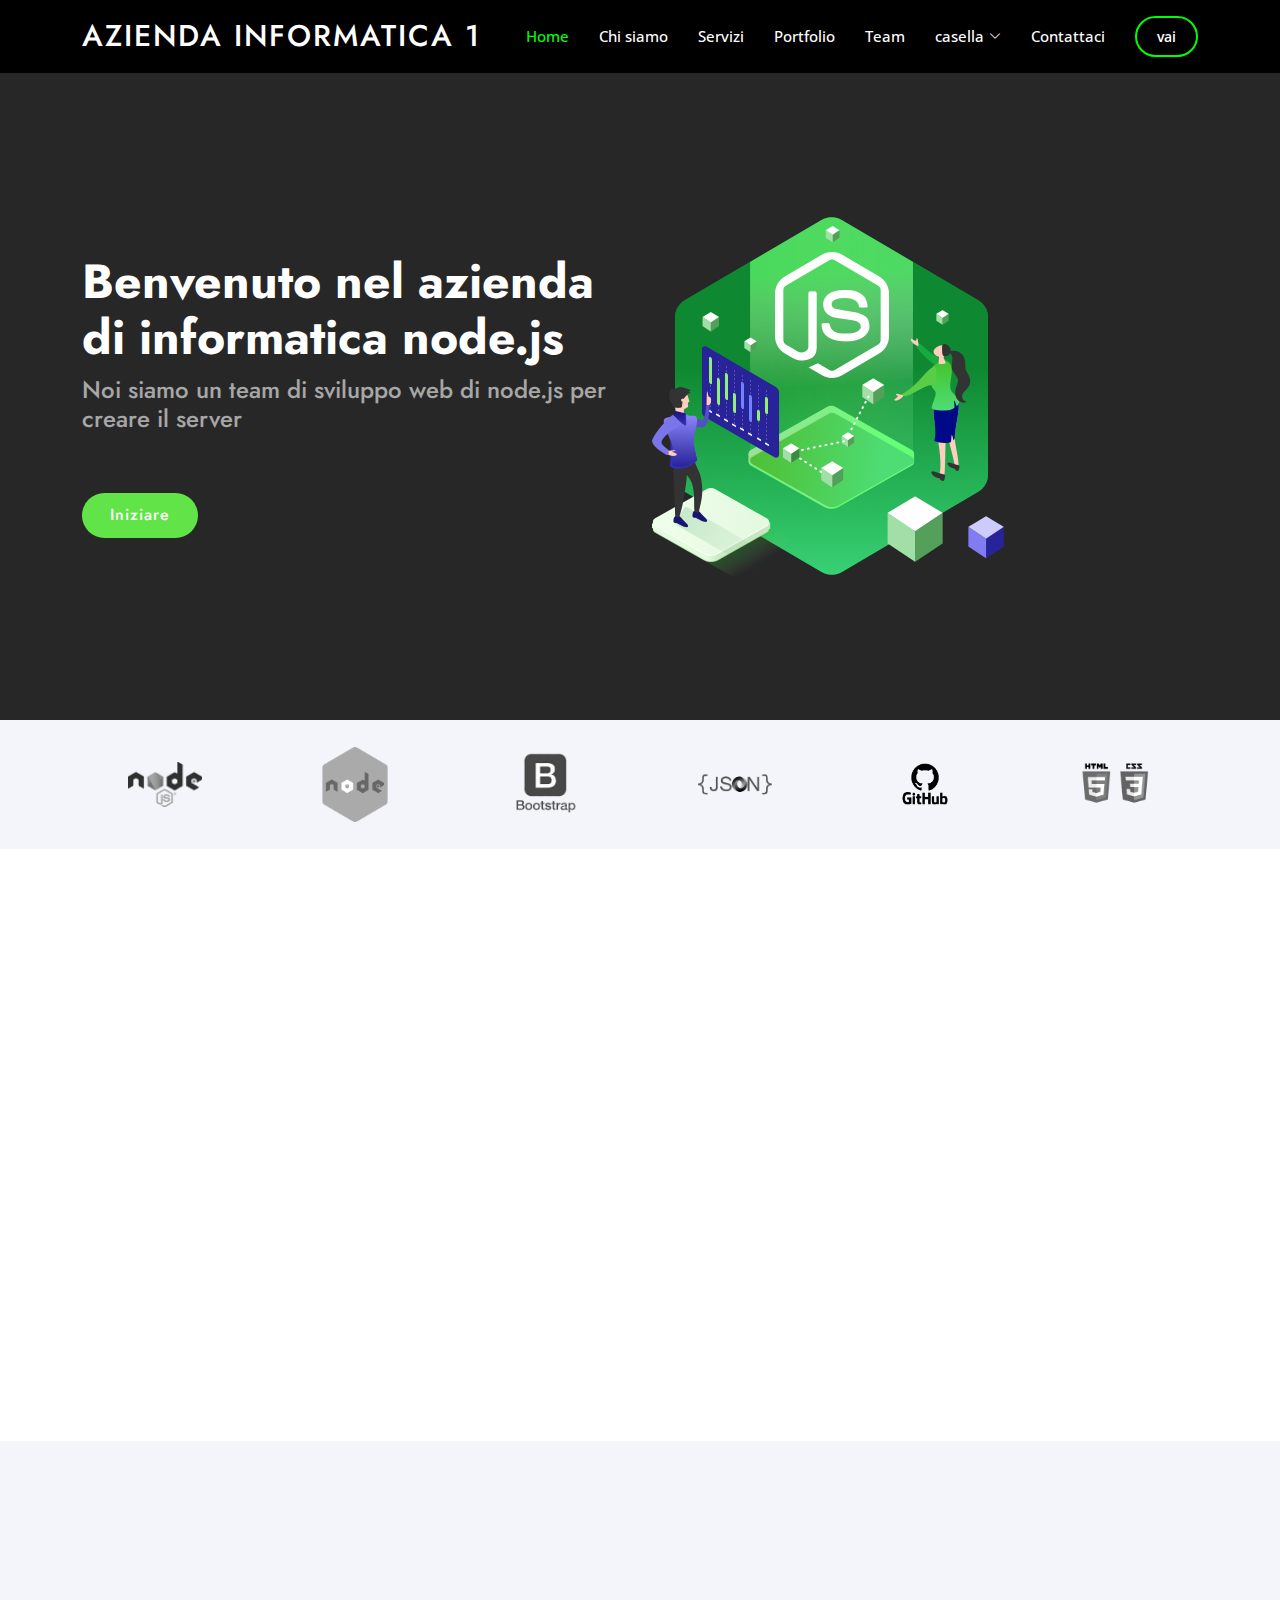
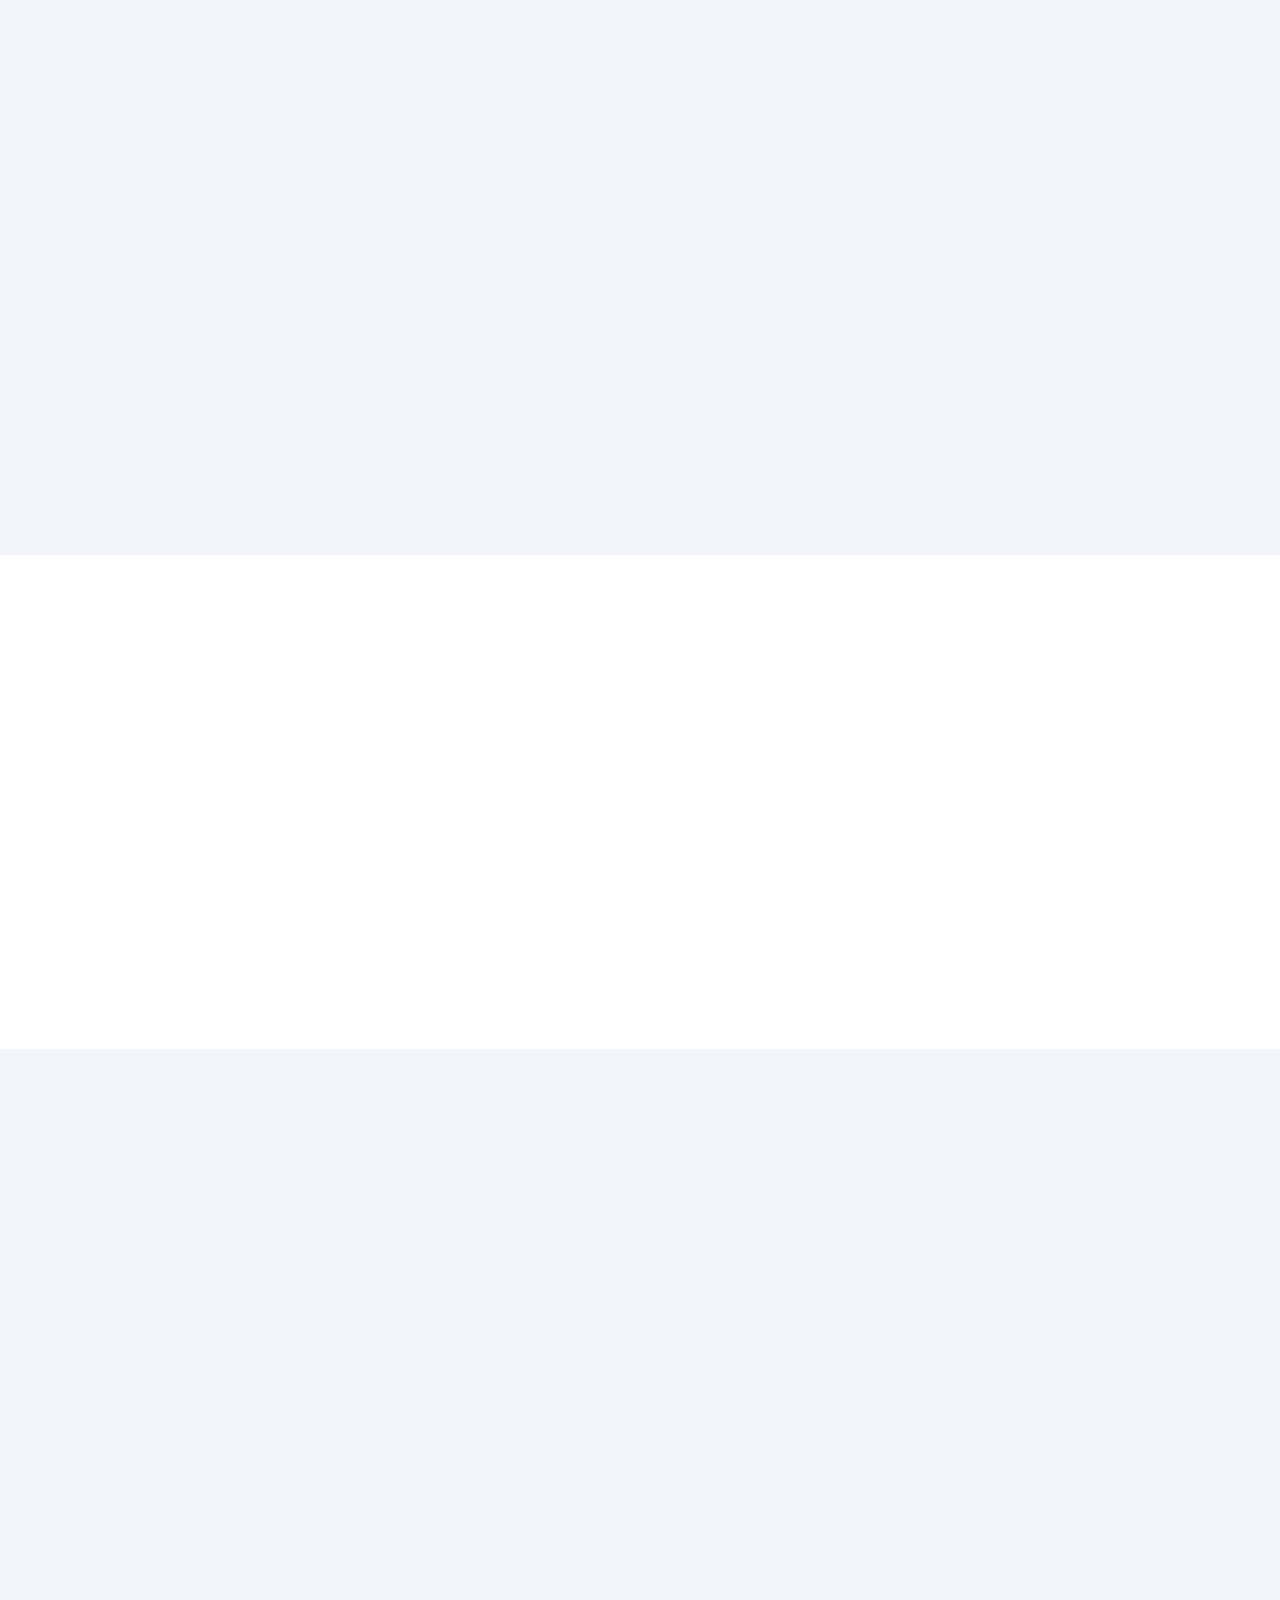
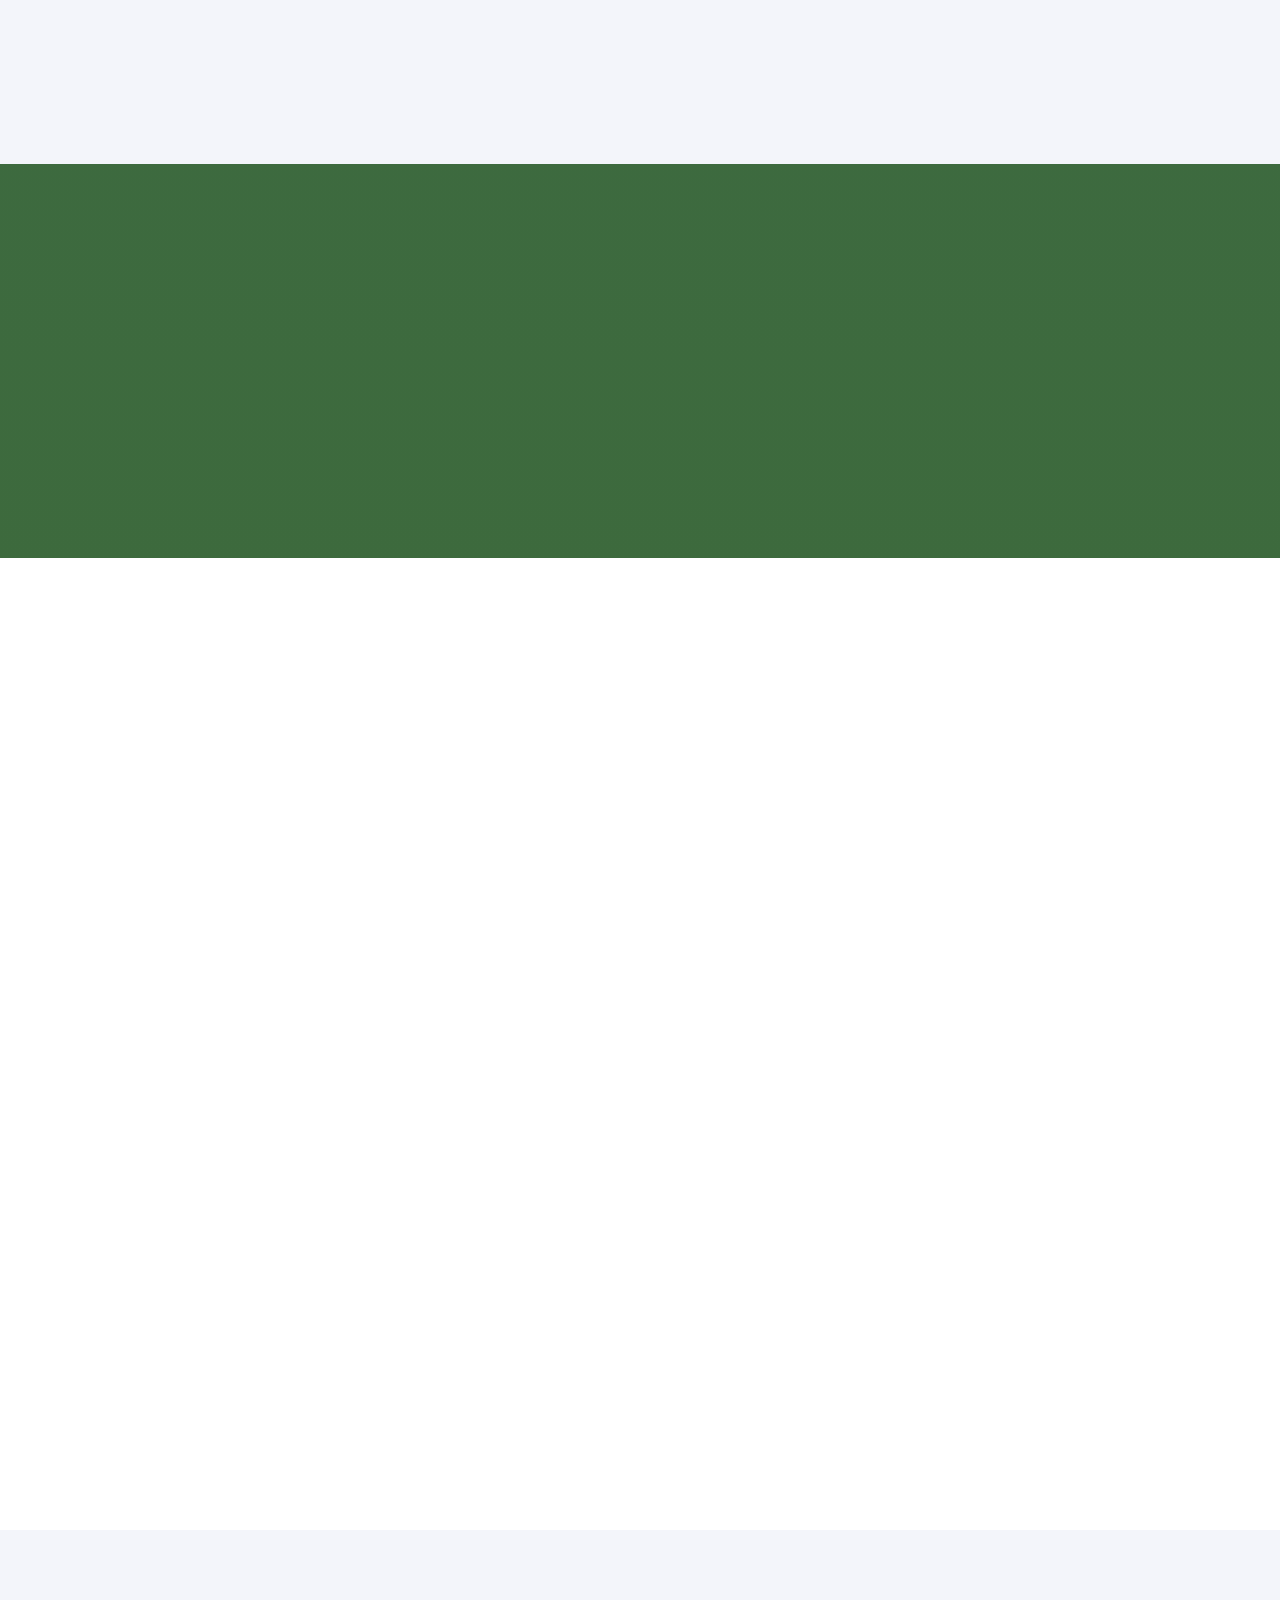
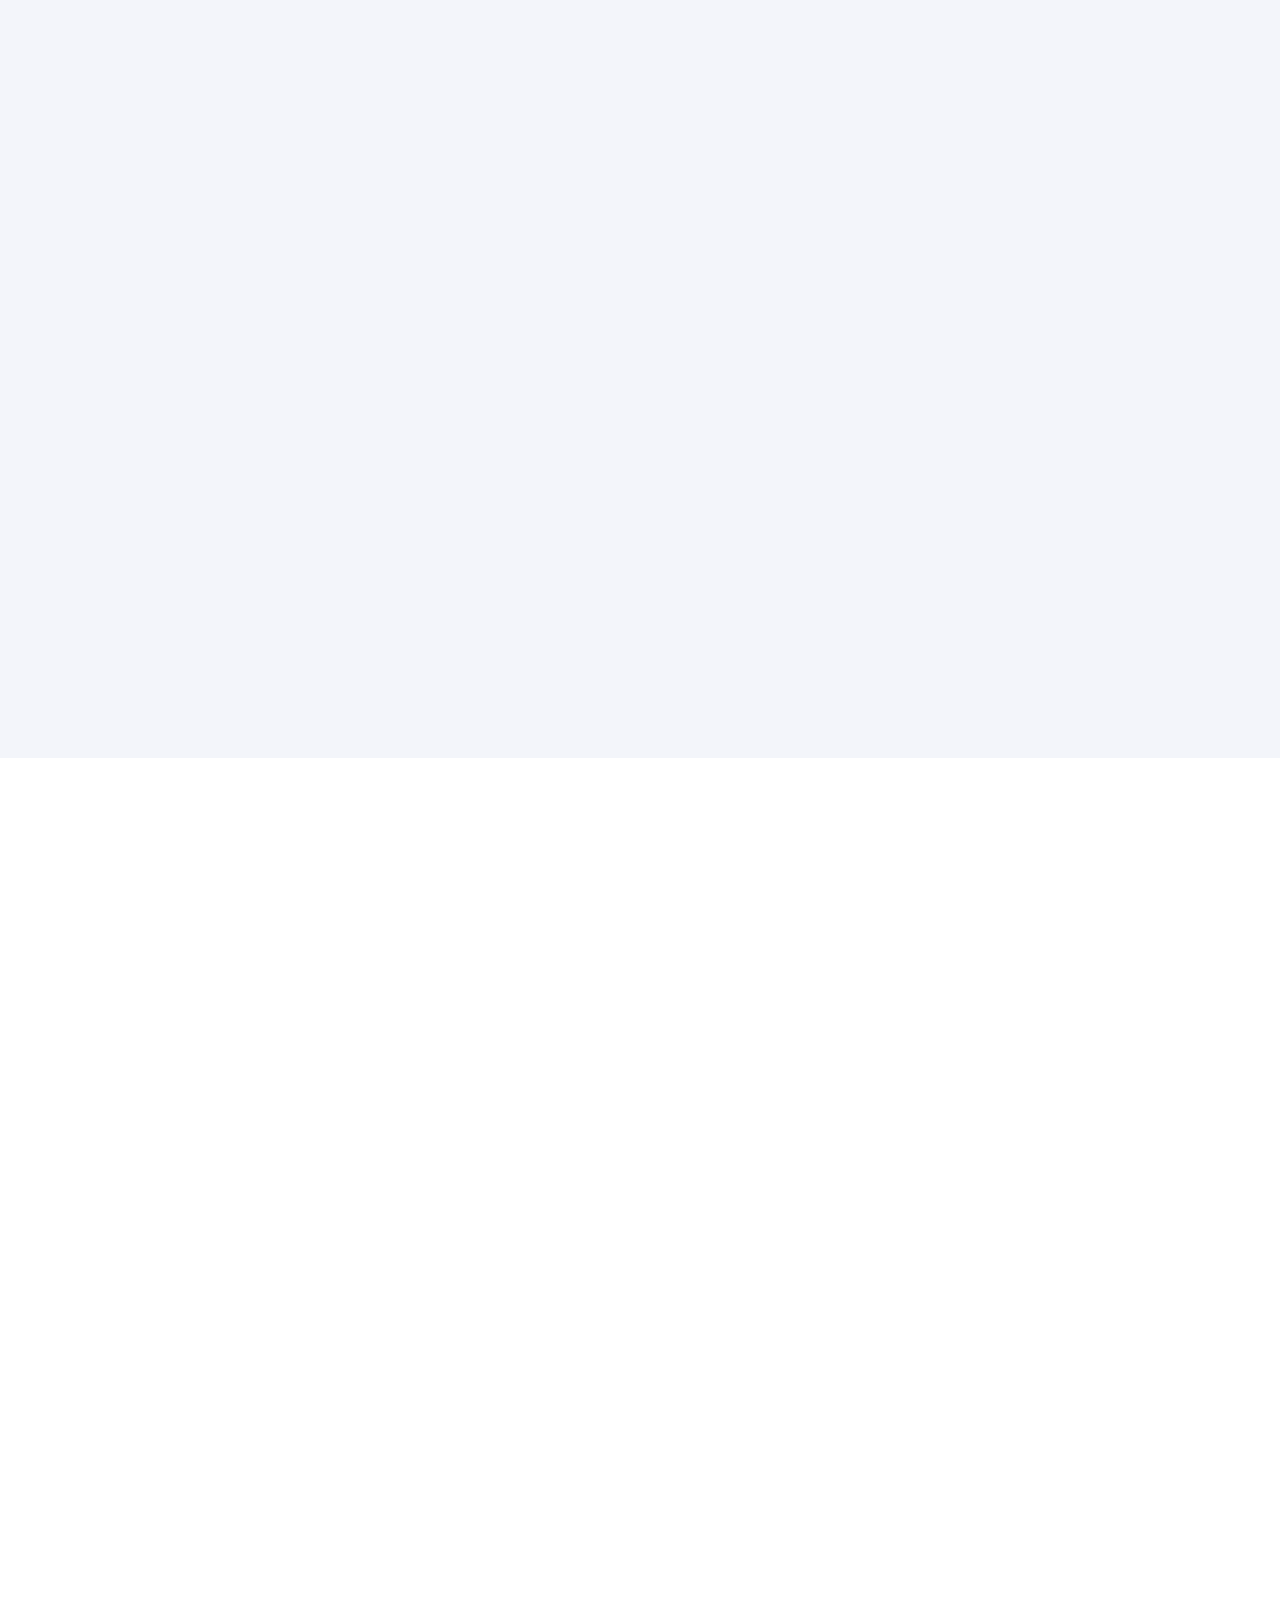
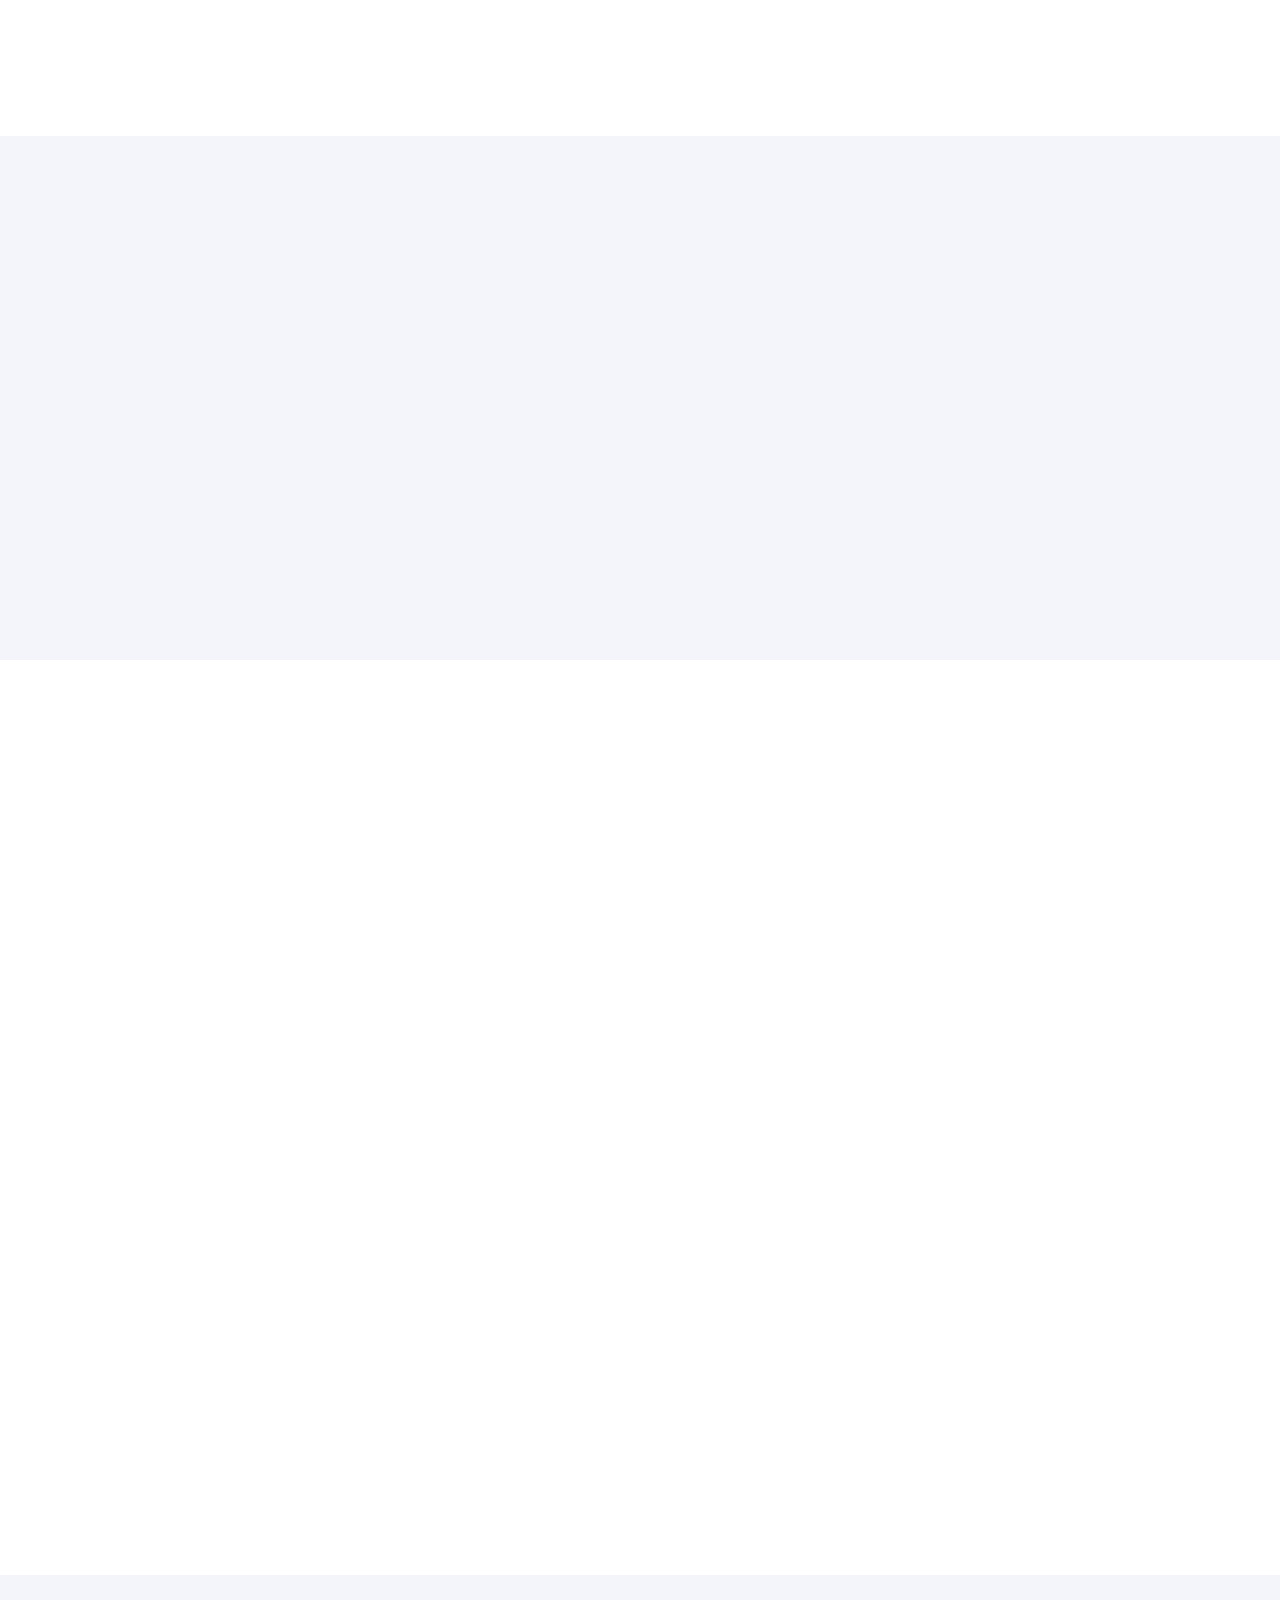
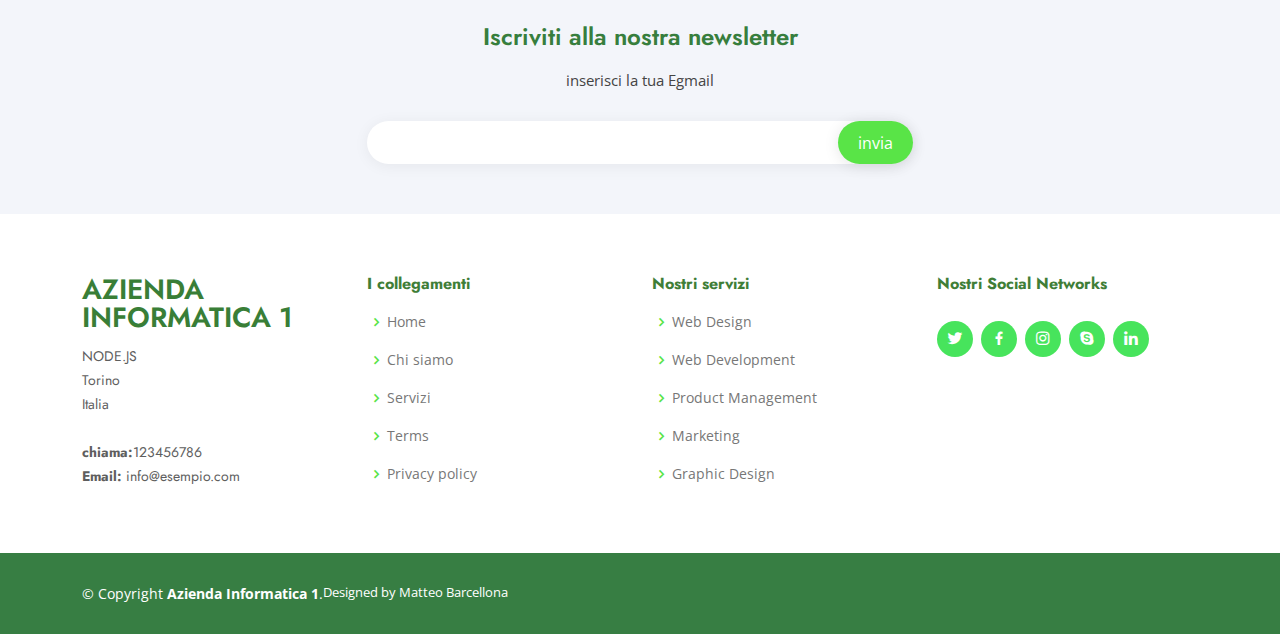
==== commit ef71841a: "Add files via upload" ====
--- a/index.html
+++ b/index.html
@@ -5,7 +5,7 @@
   <meta charset="utf-8">
   <meta content="width=device-width, initial-scale=1.0" name="viewport">
 
-  <title>Arsha Bootstrap Template - Index</title>
+  <title>Esempio sito bs5 azienda info</title>
   <meta content="" name="description">
   <meta content="" name="keywords">
 
@@ -75,7 +75,6 @@
           <h2>Noi siamo un team di sviluppo web di node.js per creare il server</h2>
           <div class="d-flex justify-content-center justify-content-lg-start">
             <a href="#about" class="btn-get-started scrollto">Iniziare</a>
-            <a href="https://youtu.be/L4y3rvxp_Yw?si=QF2DS73Uudn9zlf8" class="glightbox btn-watch-video"><i class="bi bi-play-circle"></i><span>Guarda un video</span></a>
           </div>
         </div>
         <div class="col-lg-6 order-1 order-lg-2 hero-img" data-aos="zoom-in" data-aos-delay="200">
@@ -167,7 +166,7 @@
             <div class="content">
               <h3>La nostra Azienda <strong>lavora in client server</strong></h3>
               <p>
-                n Node.js, ci impegniamo a fornire una piattaforma affidabile e performante per lo sviluppo di applicazioni web e di rete.
+                 Node.js, ci impegniamo a fornire una piattaforma affidabile e performante per lo sviluppo di applicazioni web e di rete.
               </p>
             </div>
 
@@ -334,10 +333,9 @@
         </div>
 
         <ul id="portfolio-flters" class="d-flex justify-content-center" data-aos="fade-up" data-aos-delay="100">
-          <li data-filter="*" class="filter-active">All</li>
-          <li data-filter=".filter-app">App</li>
-          <li data-filter=".filter-card">Card</li>
-          <li data-filter=".filter-web">Web</li>
+          <li data-filter="*" class="filter-active">Tutti</li>
+          <li data-filter=".filter-app">Laboratorio 1</li>
+          <li data-filter=".filter-card">Laboratorio 2</li>
         </ul>
 
         <div class="row portfolio-container" data-aos="fade-up" data-aos-delay="200">
@@ -417,9 +415,8 @@
         </div>
 
       </div>
-    </section><!-- End Portfolio Section -->
-
-    <!-- ======= Team Section ======= -->
+    </section>
+
     <section id="team" class="team section-bg">
       <div class="container" data-aos="fade-up">
 
@@ -686,7 +683,7 @@
             <h4>Iscriviti alla nostra newsletter</h4>
             <p>inserisci la tua Egmail</p>
             <form action="" method="post">
-              <input type="email" name="email"><input type="submit" value="Subscribe">
+              <input type="email" name="email"><input type="submit" value="invia">
             </form>
           </div>
         </div>
@@ -704,7 +701,7 @@
               Torino<br>
               Italia <br><br>
               <strong>chiama:</strong>123456786<br>
-              <strong>Email:</strong> info@example.com<br>
+              <strong>Email:</strong> info@esempio.com<br>
             </p>
           </div>
 
@@ -749,7 +746,7 @@
       <div class="copyright">
         &copy; Copyright <strong><span>Azienda Informatica 1</span></strong>.
       <div class="credits">
-        Designed by <a href="https://bootstrapmade.com/">BootstrapMade</a>
+        Designed by Matteo Barcellona
       </div>
     </div>
   </footer>
